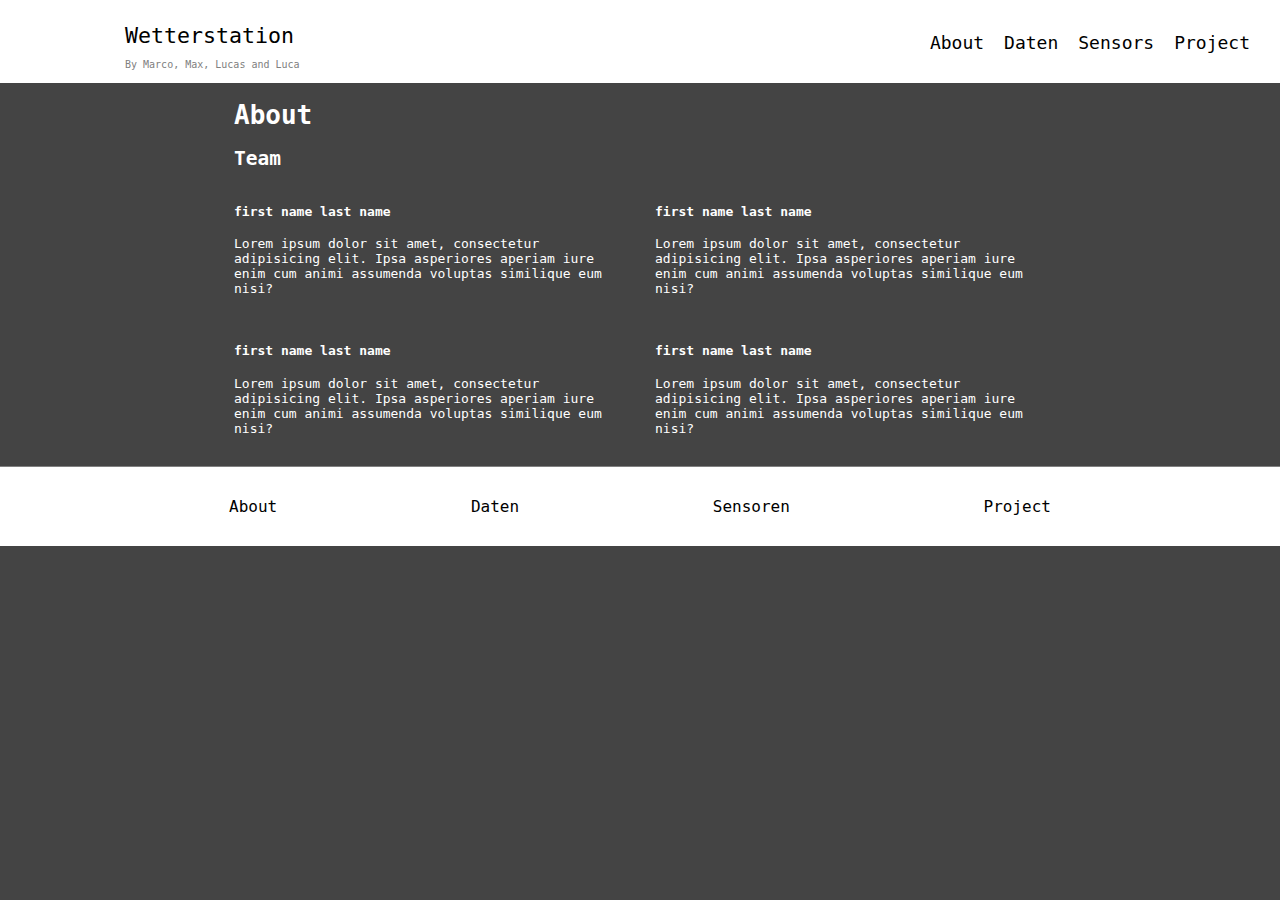
==== Webseite/about.html @ 8bfb03e9 "website layout done" ====
<!DOCTYPE html>
<html lang="en">
  <head>
    <meta charset="UTF-8" />
    <meta name="viewport" content="width=device-width, initial-scale=1.0" />
    <title>Wetterstation Daten</title>
    <link rel="stylesheet" href="style.css" />
    <link rel="stylesheet" href="path/to/font-awesome/css/font-awesome.min.css">
  </head>
  <body>
    <div class="mainContentWrapper">
      <div class="header">
        <div class="navBarWrapper">
          <div class="nameWrapper">
            <div class="logo"></div>
            <div class="name">
              Wetterstation<br><span style="font-size: 10px; color: grey;">By Marco, Max, Lucas and Luca</span>
            </div>
          </div>
          <div class="navBarItems">
            <div class="navBarItem-1">
              <a href="about.html">About </a>
            </div>
            <div class="navBarItem-2">
              <a href="daten.html">Daten </a>
            </div>
            <div class="navBarItem-3">
              <a href="sensors.html">Sensors </a>
            </div>
            <div class="navBarItem-4">
              <a href="project.html">Project </a>
            </div>
          </div>
        </div>
      </div>

      <div class="content">
        <div class="main">
          <div class="mainContent">
            <h1>About</h1>
            <h2>Team</h2>
            <div class="panelWrapper">
              <div class="panelItems">
                <div class="panelItem">
                  <div class="itemImage"></div>
                  <h4>first name last name</h4>
                  <div class="descriptionText">
                    Lorem ipsum dolor sit amet, consectetur adipisicing elit.
                    Ipsa asperiores aperiam iure enim cum animi assumenda
                    voluptas similique eum nisi?
                  </div>
                </div>
                <div class="panelItem">
                  <div class="itemImage"></div>
                  <h4>first name last name</h4>
                  <div class="descriptionText">
                    Lorem ipsum dolor sit amet, consectetur adipisicing elit.
                    Ipsa asperiores aperiam iure enim cum animi assumenda
                    voluptas similique eum nisi?
                  </div>
                </div>
                <div class="panelItem">
                  <div class="itemImage"></div>
                  <h4>first name last name</h4>
                  <div class="descriptionText">
                    Lorem ipsum dolor sit amet, consectetur adipisicing elit.
                    Ipsa asperiores aperiam iure enim cum animi assumenda
                    voluptas similique eum nisi?
                  </div>
                </div>
                <div class="panelItem">
                  <div class="itemImage"></div>
                  <h4>first name last name</h4>
                  <div class="descriptionText">
                    Lorem ipsum dolor sit amet, consectetur adipisicing elit.
                    Ipsa asperiores aperiam iure enim cum animi assumenda
                    voluptas similique eum nisi?
                  </div>
                </div>
              </div>
            </div>
          </div>
        </div>
      </div>

      <div class="footer">
        <div class="bottomFooter">
          <div class="content">
            <div class="bottomFooterWrapper">
              <div class="bottomFooterItems">
                <div class="bottomFooterItem">
                  <a href="about.html">About </a>
                </div>
                <div class="bottomFooterItem">
                  <a href="daten.html">Daten </a>
                </div>
                <div class="bottomFooterItem">
                  <a href="sensoren.html">Sensoren </a>
                </div>
                <div class="bottomFooterItem">
                  <a href="project.html">Project </a>
                </div>
              </div>
            </div>
          </div>
        </div>
      </div>
      <div class="lowerSpaceholder"></div>
    </div>
  </body>
</html>
---- Webseite/style.css ----
body {
    margin: 0px;
    font-family: "Source Code Pro", monospace;
    /* font-family: Arial, Helvetica, sans-serif; */
    /* background: #141e30; */
    /* fallback for old browsers */
    /* background: -webkit-linear-gradient( to bottom, #243b55, #141e30); */
    /* Chrome 10-25, Safari 5.1-6 */
    /* background: linear-gradient( to right, #2b4563, #3576f0); */
    /* W3C, IE 10+/ Edge, Firefox 16+, Chrome 26+, Opera 12+, Safari 7+ */
    background-color: #444;
    color: white;
}

.header {
    position: fixed;
    top: 0;
    width: 100%;
    padding-top: 15px;
    font-size: large;
    color: black;
    background-color: white;
}

.navBarWrapper {
    background-color: transparent;
    display: flex;
    justify-content: space-between;
    align-items: center;
    padding-bottom: 10px;
}

.nameWrapper {
    padding: 8px 0px 0px 100px;
    font-size: larger;
    display: flex;
    align-items: center;
}

.logo {
    margin: 10px 20px 0px 5px;
}

.navBarItems {
    padding-left: 20px;
    padding-right: 20px;
    display: flex;
    justify-content: center;
    height: 45px;
}

.navBarItems>div {
    margin: 10px;
    padding-bottom: 3px;
    border-bottom: 2px solid transparent;
    transition: 0.3s;
}

.navBarItems>div:hover {
    border-bottom-color: black;
}

.navBarItems>div>a {
    text-decoration: none;
    color: black;
}


/* this is the Main section */

.main {
    margin-top: 100px;
    font-size: small;
    background-color: transparent;
    color: white;
}

.mainContent {
    margin: 10px;
}

.timeLineWrapper {
    min-width: 200px;
    padding: 5px;
    padding-right: 15px;
    margin: 10px;
    flex: 2;
    position: relative;
    z-index: -1;
}

.timelineHeader {
    font-size: large;
    padding: 5px;
}

.leftTopCorner {
    border-width: 5px 0px 0px 5px;
    border-color: white;
    border-style: solid;
    position: absolute;
    top: -20px;
    left: -20px;
    height: 50px;
    width: 50px
}

.rightBottomCorner {
    transform-origin: bottom right;
    border-width: 0px 5px 5px 0px;
    border-color: white;
    border-style: solid;
    position: absolute;
    top: 29%;
    left: 84%;
    height: 50px;
    width: 50px
}

.timeLineWrapper>ul {
    margin: 0px;
    padding-left: 20px;
}

.centerContent {
    padding: 10px;
    /* border: 1px solid grey; */
    margin: 10px;
    flex: 5;
}


/* this is where the footer begins */

.footer {
    margin: auto;
    margin-top: 30px;
    border-top: 1px solid grey;
}

.linksWrapper>ul {
    list-style: none;
    margin: 0px;
    padding: 0px 5px 0px 5px;
    list-style: none;
}

.linksWrapper>ul>li>a {
    text-decoration: none;
    color: white;
}

.logoItems {
    display: grid;
    grid-template-columns: 50px 50px;
    grid-template-rows: 50px 50px;
}

.logoItem {
    /* background-color: black; */
    padding: 3px;
}

.content {
    margin: auto;
    width: 65%;
}

.bottomFooter{
    background-color: white;
    color: black
}
.bottomFooterItems {
    padding: 30px 5px 30px 5px;
    display: flex;
    justify-content: space-between;
}
.bottomFooterItem>a{
    text-decoration: none;
    color: black;
    transition: 0.1s;
}

.bottomFooterItem>a:hover{
    color: #888;
}

.lowerSpaceholder {
    height: 30px;
}


/* about.html */

.panelItems {
    display: grid;
    grid-template-columns: 1fr 1fr;
    grid-template-rows: 1fr 1fr;
    row-gap: 30px;
    column-gap: 30px;
}

.panelItem{
    text-align: left;   
}

/* daten.html */

.dataSettingsTop{
    display: flex;
    font-size: medium;
    padding: 7px;
    border-bottom: 1px grey solid;
    align-items: center;
    position: relative;
}
.fa-cog {
    color: white;
  }

.datePeriod{
    padding-right: 30px;
}
/* changeDate */
.changeDateWrapper{
    display: flex;
    border-radius: 2px;
    background-color: white;
    color: black;
}    
.changeDateWrapper>div{
    padding: 5px 0px 5px 0px;
}
.changeDateLeft{
    border-right: 1px grey solid;
    padding: 0px 7px 0px 5px;
}
.changeDateLeftWrapper:hover{
    background-color: grey;
    color: white;
    border-radius: 2px 0px 0px 2px;
}
.changeDateRight{
    padding: 0px 5px 0px 7px;
}
.changeDateRightWrapper:hover{
    background-color: grey;
    color: white;
    border-radius: 0px 2px 2px 0px;
}
/* changeTimeFrame */
.timeFrameSwitch{
    display: flex;
    border-radius: 2px;
    background-color: white;
    color: black;
    margin: 0px 30px 0px 40px;
}
.timeFrameSwitch>div{
    padding: 5px 0px 5px 0px;
}
.daySwitchWrapper:hover{
    background-color: grey;
    border-radius: 2px 0px 0px 2px;
    color: white;
}
.daySwitch{
    border-right: 1px grey solid;
    padding: 0px 7px 0px 5px;
}
.weekSwitchWrapper:hover{
    background-color: grey;
    border-radius: 0px;
    color: white;
}
.weekSwitch{
    border-right: 1px grey solid;
    padding: 0px 7px 0px 7px;
}
.monthSwitchWrapper:hover{
    background-color: grey;
    border-radius: 0px 2px 2px 0px;
    color: white;
}
.monthSwitch{
    padding: 0px 5px 0px 7px;
}
/* refreshButton */
.refreshButton{
    position: absolute;
    right: 0px;
    right: 20;
    background-color: white;
    color: black;
    padding: 5px 7px 5px 7px;
    border-radius: 2px;
}
.refreshButton:hover{
    background-color: grey;
    color: white;
}
/* snapshot */
.snapShotWrapper{
    padding-top: 15px;
}
.snapShotItems{
    display: flex;
    justify-content: space-between;
    padding: 10px;
}
.snapShotItem{
    text-align: center;
}
.avgData{
    font-size: large;
}
.dataType{
    font-size: small;
    color: grey;
}
.borderPlaceholder{
    border-right: 1px grey solid;
}
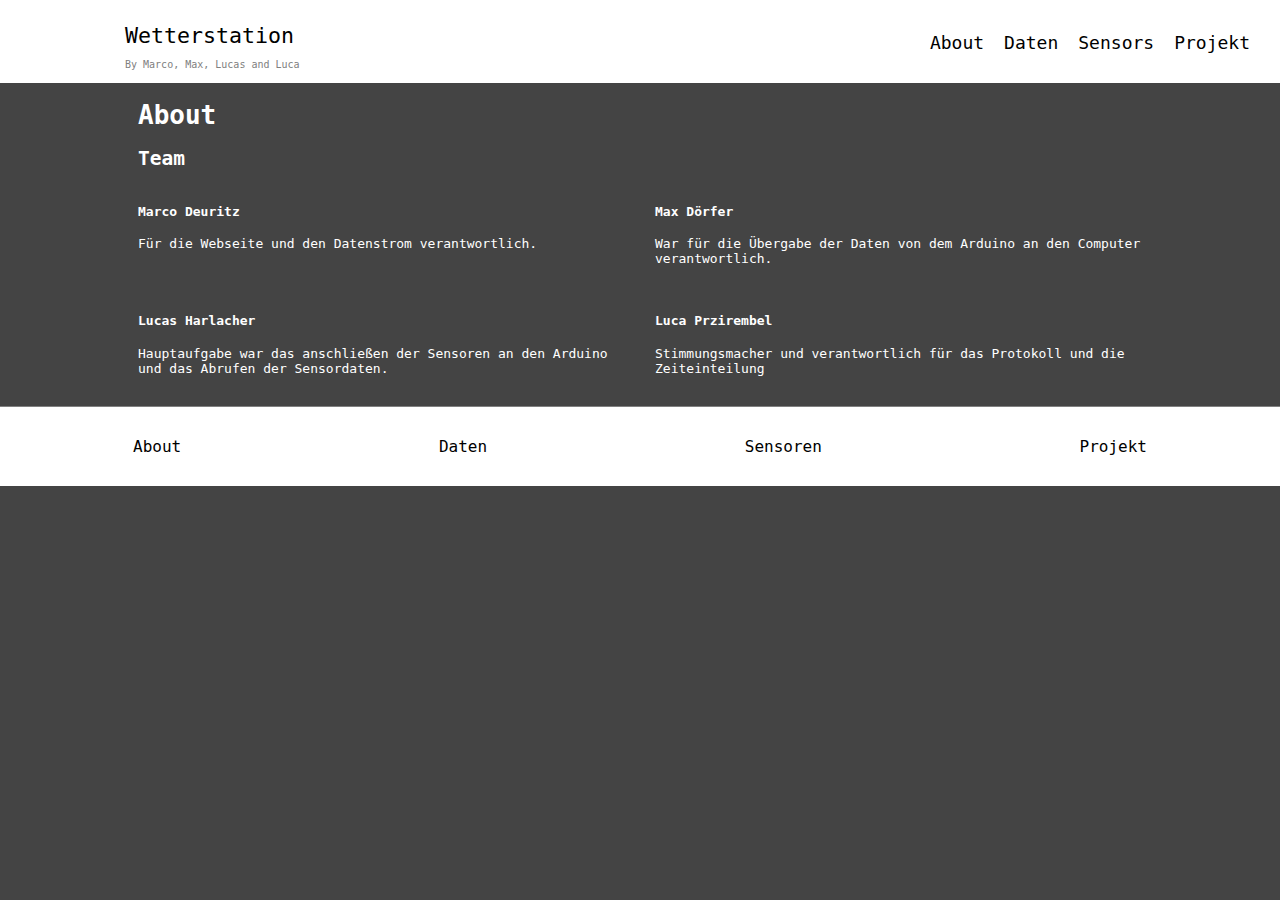
==== commit 4f4d4c6a: "colors added" ====
--- a/Webseite/about.html
+++ b/Webseite/about.html
@@ -1,111 +1,106 @@
 <!DOCTYPE html>
 <html lang="en">
-  <head>
+
+<head>
     <meta charset="UTF-8" />
     <meta name="viewport" content="width=device-width, initial-scale=1.0" />
     <title>Wetterstation Daten</title>
     <link rel="stylesheet" href="style.css" />
     <link rel="stylesheet" href="path/to/font-awesome/css/font-awesome.min.css">
-  </head>
-  <body>
+</head>
+
+<body>
     <div class="mainContentWrapper">
-      <div class="header">
-        <div class="navBarWrapper">
-          <div class="nameWrapper">
-            <div class="logo"></div>
-            <div class="name">
-              Wetterstation<br><span style="font-size: 10px; color: grey;">By Marco, Max, Lucas and Luca</span>
+        <div class="header">
+            <div class="navBarWrapper">
+                <div class="nameWrapper">
+                    <div class="logo"></div>
+                    <div class="name">
+                        Wetterstation<br><span style="font-size: 10px; color: grey;">By Marco, Max, Lucas and Luca</span>
+                    </div>
+                </div>
+                <div class="navBarItems">
+                    <div class="navBarItem-1">
+                        <a href="about.html">About </a>
+                    </div>
+                    <div class="navBarItem-2">
+                        <a href="daten.html">Daten </a>
+                    </div>
+                    <div class="navBarItem-3">
+                        <a href="sensoren.html">Sensors </a>
+                    </div>
+                    <div class="navBarItem-4">
+                        <a href="projekt.html">Projekt </a>
+                    </div>
+                </div>
             </div>
-          </div>
-          <div class="navBarItems">
-            <div class="navBarItem-1">
-              <a href="about.html">About </a>
+        </div>
+
+        <div class="content">
+            <div class="main">
+                <div class="mainContent">
+                    <h1>About</h1>
+                    <h2>Team</h2>
+                    <div class="panelWrapper">
+                        <div class="panelItems">
+                            <div class="panelItem">
+                                <div class="itemImage"></div>
+                                <h4>Marco Deuritz</h4>
+                                <div class="descriptionText">
+                                    Für die Webseite und den Datenstrom verantwortlich.
+                                </div>
+                            </div>
+                            <div class="panelItem">
+                                <div class="itemImage"></div>
+                                <h4>Max Dörfer</h4>
+                                <div class="descriptionText">
+                                    War für die Übergabe der Daten von dem Arduino an den Computer verantwortlich.
+                                </div>
+                            </div>
+                            <div class="panelItem">
+                                <div class="itemImage"></div>
+                                <h4>Lucas Harlacher</h4>
+                                <div class="descriptionText">
+                                    Hauptaufgabe war das anschließen der Sensoren an den Arduino und das Abrufen der Sensordaten.
+                                </div>
+                            </div>
+                            <div class="panelItem">
+                                <div class="itemImage"></div>
+                                <h4>Luca Przirembel</h4>
+                                <div class="descriptionText">
+                                    Stimmungsmacher und verantwortlich für das Protokoll und die Zeiteinteilung
+                                </div>
+                            </div>
+                        </div>
+                    </div>
+                </div>
             </div>
-            <div class="navBarItem-2">
-              <a href="daten.html">Daten </a>
+        </div>
+
+        <div class="footer">
+            <div class="bottomFooter">
+                <div class="content">
+                    <div class="bottomFooterWrapper">
+                        <div class="bottomFooterItems">
+                            <div class="bottomFooterItem">
+                                <a href="about.html">About </a>
+                            </div>
+                            <div class="bottomFooterItem">
+                                <a href="daten.html">Daten </a>
+                            </div>
+                            <div class="bottomFooterItem">
+                                <a href="sensoren.html">Sensoren </a>
+                            </div>
+                            <div class="bottomFooterItem">
+                                <a href="projekt.html">Projekt </a>
+                            </div>
+                        </div>
+                    </div>
+                </div>
             </div>
-            <div class="navBarItem-3">
-              <a href="sensors.html">Sensors </a>
-            </div>
-            <div class="navBarItem-4">
-              <a href="project.html">Project </a>
-            </div>
-          </div>
         </div>
-      </div>
+        <div class="lowerSpaceholder"></div>
+    </div>
+</body>
 
-      <div class="content">
-        <div class="main">
-          <div class="mainContent">
-            <h1>About</h1>
-            <h2>Team</h2>
-            <div class="panelWrapper">
-              <div class="panelItems">
-                <div class="panelItem">
-                  <div class="itemImage"></div>
-                  <h4>first name last name</h4>
-                  <div class="descriptionText">
-                    Lorem ipsum dolor sit amet, consectetur adipisicing elit.
-                    Ipsa asperiores aperiam iure enim cum animi assumenda
-                    voluptas similique eum nisi?
-                  </div>
-                </div>
-                <div class="panelItem">
-                  <div class="itemImage"></div>
-                  <h4>first name last name</h4>
-                  <div class="descriptionText">
-                    Lorem ipsum dolor sit amet, consectetur adipisicing elit.
-                    Ipsa asperiores aperiam iure enim cum animi assumenda
-                    voluptas similique eum nisi?
-                  </div>
-                </div>
-                <div class="panelItem">
-                  <div class="itemImage"></div>
-                  <h4>first name last name</h4>
-                  <div class="descriptionText">
-                    Lorem ipsum dolor sit amet, consectetur adipisicing elit.
-                    Ipsa asperiores aperiam iure enim cum animi assumenda
-                    voluptas similique eum nisi?
-                  </div>
-                </div>
-                <div class="panelItem">
-                  <div class="itemImage"></div>
-                  <h4>first name last name</h4>
-                  <div class="descriptionText">
-                    Lorem ipsum dolor sit amet, consectetur adipisicing elit.
-                    Ipsa asperiores aperiam iure enim cum animi assumenda
-                    voluptas similique eum nisi?
-                  </div>
-                </div>
-              </div>
-            </div>
-          </div>
-        </div>
-      </div>
-
-      <div class="footer">
-        <div class="bottomFooter">
-          <div class="content">
-            <div class="bottomFooterWrapper">
-              <div class="bottomFooterItems">
-                <div class="bottomFooterItem">
-                  <a href="about.html">About </a>
-                </div>
-                <div class="bottomFooterItem">
-                  <a href="daten.html">Daten </a>
-                </div>
-                <div class="bottomFooterItem">
-                  <a href="sensoren.html">Sensoren </a>
-                </div>
-                <div class="bottomFooterItem">
-                  <a href="project.html">Project </a>
-                </div>
-              </div>
-            </div>
-          </div>
-        </div>
-      </div>
-      <div class="lowerSpaceholder"></div>
-    </div>
-  </body>
-</html>
+</html>--- a/Webseite/style.css
+++ b/Webseite/style.css
@@ -20,6 +20,7 @@
     font-size: large;
     color: black;
     background-color: white;
+    z-index: 1;
 }
 
 .navBarWrapper {
@@ -163,25 +164,27 @@
 
 .content {
     margin: auto;
-    width: 65%;
-}
-
-.bottomFooter{
+    width: 80%;
+}
+
+.bottomFooter {
     background-color: white;
     color: black
 }
+
 .bottomFooterItems {
     padding: 30px 5px 30px 5px;
     display: flex;
     justify-content: space-between;
 }
-.bottomFooterItem>a{
+
+.bottomFooterItem>a {
     text-decoration: none;
     color: black;
     transition: 0.1s;
 }
 
-.bottomFooterItem>a:hover{
+.bottomFooterItem>a:hover {
     color: #888;
 }
 
@@ -200,93 +203,121 @@
     column-gap: 30px;
 }
 
-.panelItem{
-    text-align: left;   
-}
+.panelItem {
+    text-align: left;
+}
+
 
 /* daten.html */
 
-.dataSettingsTop{
+.dataSettingsTop {
     display: flex;
     font-size: medium;
     padding: 7px;
     border-bottom: 1px grey solid;
     align-items: center;
     position: relative;
-}
+    height: 37px;
+    /* flex-wrap: wrap;  needs some fixing*/
+}
+
 .fa-cog {
     color: white;
-  }
-
-.datePeriod{
+}
+
+.datePeriod {
     padding-right: 30px;
-}
+    width: 270px
+}
+
+
 /* changeDate */
-.changeDateWrapper{
+
+.changeDateWrapper {
     display: flex;
     border-radius: 2px;
     background-color: white;
     color: black;
-}    
-.changeDateWrapper>div{
+    user-select: none;
+}
+
+.changeDateWrapper>div {
     padding: 5px 0px 5px 0px;
 }
-.changeDateLeft{
+
+.changeDateLeft {
     border-right: 1px grey solid;
     padding: 0px 7px 0px 5px;
 }
-.changeDateLeftWrapper:hover{
+
+.changeDateLeftWrapper:hover {
     background-color: grey;
     color: white;
     border-radius: 2px 0px 0px 2px;
 }
-.changeDateRight{
+
+.changeDateRight {
     padding: 0px 5px 0px 7px;
 }
-.changeDateRightWrapper:hover{
+
+.changeDateRightWrapper:hover {
     background-color: grey;
     color: white;
     border-radius: 0px 2px 2px 0px;
 }
+
+
 /* changeTimeFrame */
-.timeFrameSwitch{
+
+.timeFrameSwitch {
     display: flex;
     border-radius: 2px;
     background-color: white;
     color: black;
     margin: 0px 30px 0px 40px;
-}
-.timeFrameSwitch>div{
+    user-select: none;
+}
+
+.timeFrameSwitch>div {
     padding: 5px 0px 5px 0px;
 }
-.daySwitchWrapper:hover{
+
+.daySwitchWrapper:hover {
     background-color: grey;
     border-radius: 2px 0px 0px 2px;
     color: white;
 }
-.daySwitch{
+
+.daySwitch {
     border-right: 1px grey solid;
     padding: 0px 7px 0px 5px;
 }
-.weekSwitchWrapper:hover{
+
+.weekSwitchWrapper:hover {
     background-color: grey;
     border-radius: 0px;
     color: white;
 }
-.weekSwitch{
+
+.weekSwitch {
     border-right: 1px grey solid;
     padding: 0px 7px 0px 7px;
 }
-.monthSwitchWrapper:hover{
+
+.monthSwitchWrapper:hover {
     background-color: grey;
     border-radius: 0px 2px 2px 0px;
     color: white;
 }
-.monthSwitch{
+
+.monthSwitch {
     padding: 0px 5px 0px 7px;
 }
+
+
 /* refreshButton */
-.refreshButton{
+
+.refreshButton {
     position: absolute;
     right: 0px;
     right: 20;
@@ -295,29 +326,52 @@
     padding: 5px 7px 5px 7px;
     border-radius: 2px;
 }
-.refreshButton:hover{
-    background-color: grey;
-    color: white;
-}
+
+.refreshButton:hover {
+    background-color: grey;
+    color: white;
+}
+
+
 /* snapshot */
-.snapShotWrapper{
+
+.snapShotWrapper {
     padding-top: 15px;
 }
-.snapShotItems{
+
+.snapShotItems {
     display: flex;
     justify-content: space-between;
     padding: 10px;
 }
-.snapShotItem{
+
+.snapShotItem {
     text-align: center;
 }
-.avgData{
+
+.avgData {
     font-size: large;
 }
-.dataType{
+
+.dataType {
     font-size: small;
     color: grey;
 }
-.borderPlaceholder{
+
+.borderPlaceholder {
     border-right: 1px grey solid;
+}
+
+
+/* checkBoxes */
+
+.checkBoxWrapper {
+    display: flex;
+    justify-content: space-between;
+    padding: 15px;
+    margin-bottom: 20px;
+}
+
+.disclaimer {
+    text-align: center;
 }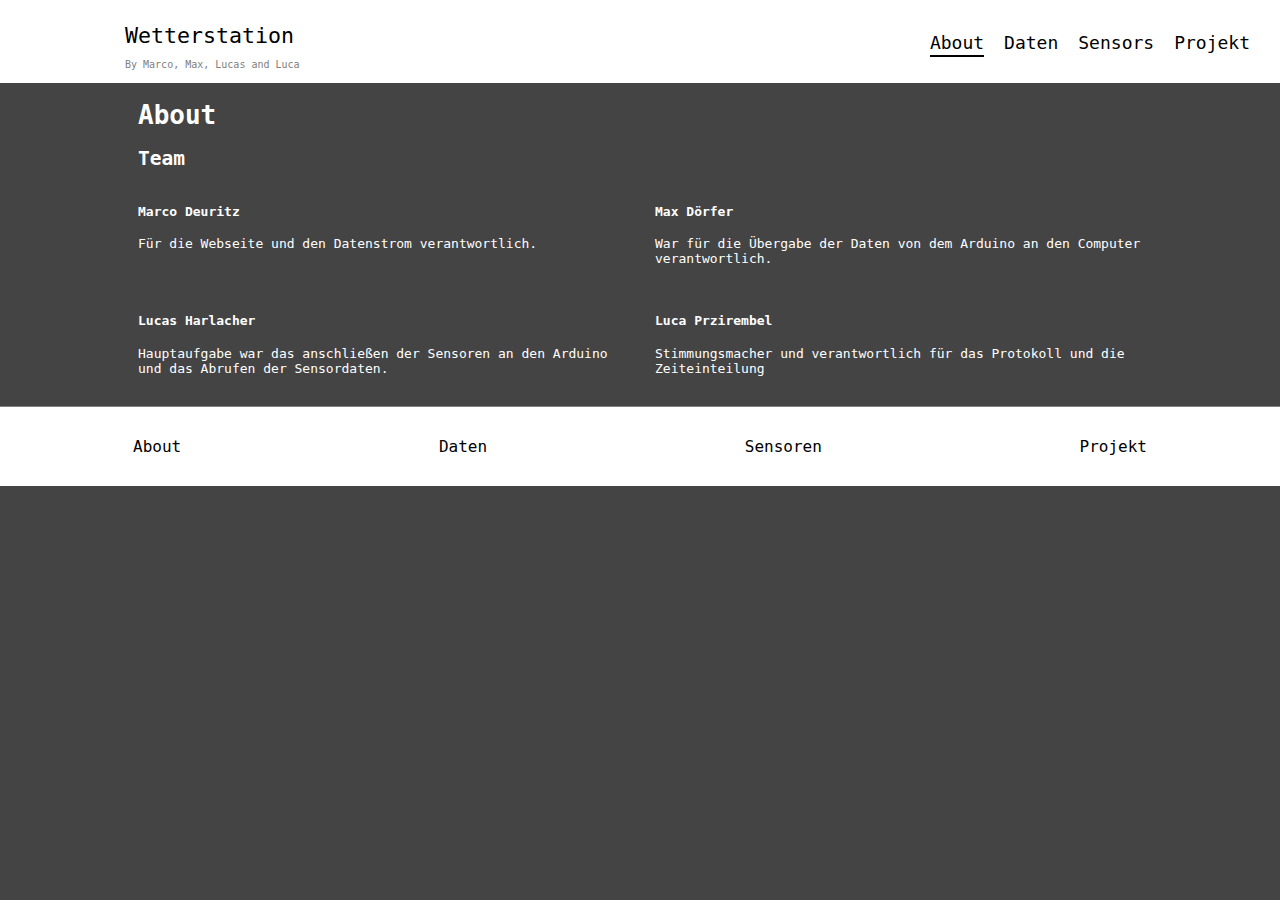
==== commit 321549ae: "added snapshots and smoothness" ====
--- a/Webseite/about.html
+++ b/Webseite/about.html
@@ -20,7 +20,7 @@
                     </div>
                 </div>
                 <div class="navBarItems">
-                    <div class="navBarItem-1">
+                    <div class="navBarItem-1" style="border-bottom-color: black;">
                         <a href="about.html">About </a>
                     </div>
                     <div class="navBarItem-2">
--- a/Webseite/style.css
+++ b/Webseite/style.css
@@ -212,12 +212,12 @@
 
 .dataSettingsTop {
     display: flex;
-    font-size: medium;
+    font-size: 14px;
     padding: 7px;
     border-bottom: 1px grey solid;
     align-items: center;
-    position: relative;
     height: 37px;
+    justify-content: space-between;
     /* flex-wrap: wrap;  needs some fixing*/
 }
 
@@ -226,8 +226,8 @@
 }
 
 .datePeriod {
-    padding-right: 30px;
-    width: 270px
+    padding-right: 20px;
+    width: 190px
 }
 
 
@@ -274,7 +274,6 @@
     border-radius: 2px;
     background-color: white;
     color: black;
-    margin: 0px 30px 0px 40px;
     user-select: none;
 }
 
@@ -315,16 +314,55 @@
 }
 
 
+/* slider */
+
+.sliderHeaderWrapper {
+    display: flex;
+}
+
+.slider {
+    -webkit-appearance: none;
+    width: 115px;
+    height: 10px;
+    background: white;
+    outline: none;
+    border-radius: 5px;
+    opacity: 1;
+    -webkit-transition: .2s;
+    transition: opacity .2s;
+}
+
+.slider:hover {
+    opacity: 0.7;
+}
+
+.slider::-webkit-slider-thumb {
+    -webkit-appearance: none;
+    appearance: none;
+    width: 16px;
+    height: 16px;
+    background: grey;
+    border-radius: 8px;
+    cursor: pointer;
+}
+
+.sliderHeader {
+    margin-left: 4px;
+}
+
+.sliderValue {
+    padding-left: 13px;
+}
+
+
 /* refreshButton */
 
 .refreshButton {
-    position: absolute;
-    right: 0px;
-    right: 20;
     background-color: white;
     color: black;
     padding: 5px 7px 5px 7px;
     border-radius: 2px;
+    margin-left: 15px;
 }
 
 .refreshButton:hover {
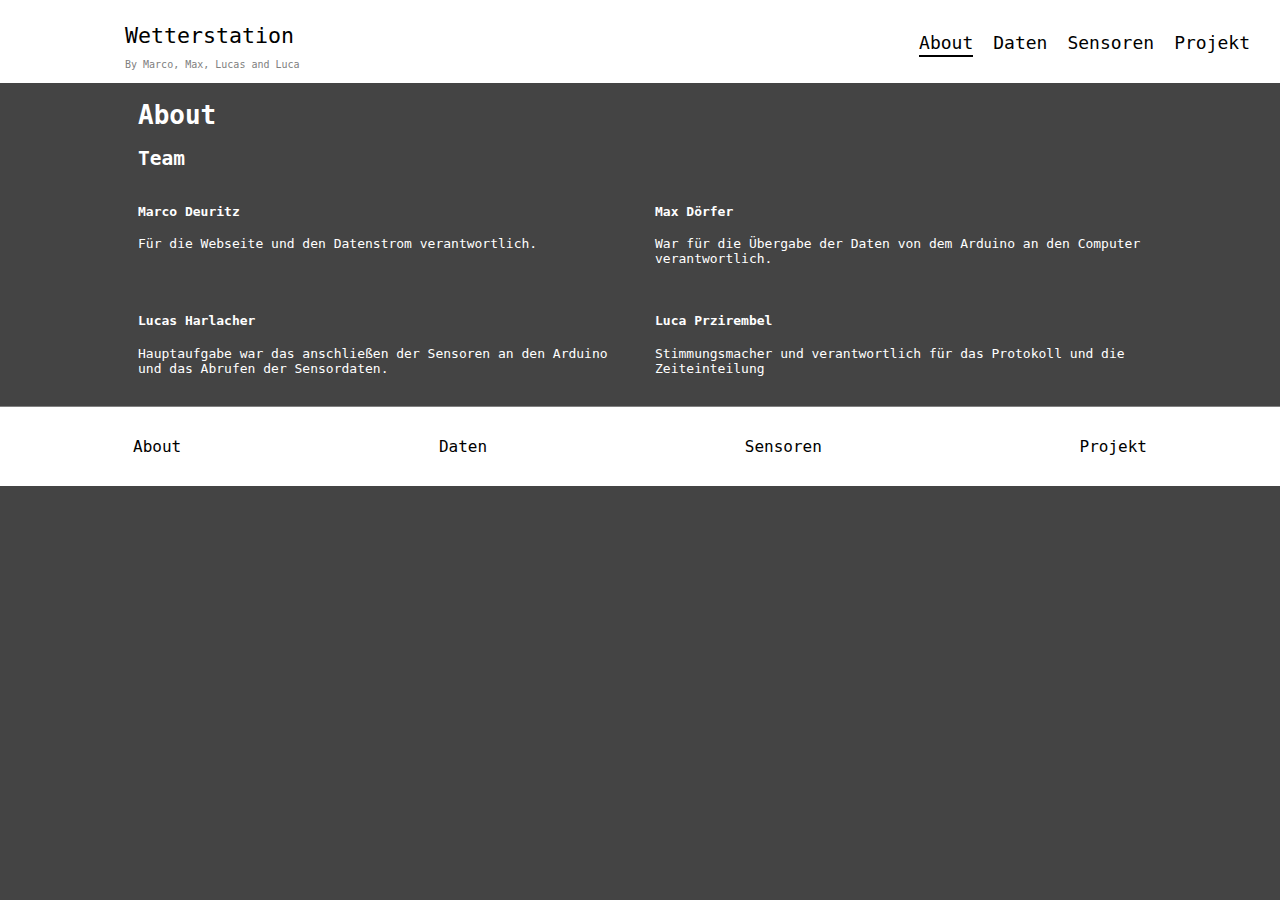
==== commit 50974cd8: "did some work on finishing text.txt tasks" ====
--- a/Webseite/about.html
+++ b/Webseite/about.html
@@ -27,7 +27,7 @@
                         <a href="daten.html">Daten </a>
                     </div>
                     <div class="navBarItem-3">
-                        <a href="sensoren.html">Sensors </a>
+                        <a href="sensoren.html">Sensoren </a>
                     </div>
                     <div class="navBarItem-4">
                         <a href="projekt.html">Projekt </a>
--- a/Webseite/style.css
+++ b/Webseite/style.css
@@ -216,9 +216,9 @@
     padding: 7px;
     border-bottom: 1px grey solid;
     align-items: center;
-    height: 37px;
+    /* height: 37px; */
     justify-content: space-between;
-    /* flex-wrap: wrap;  needs some fixing*/
+    flex-wrap: wrap;
 }
 
 .fa-cog {
@@ -372,7 +372,11 @@
 
 
 /* snapshot */
-
+.snapShotTitle{
+    font-size: large;
+    margin-bottom: 20px;
+    text-align: center;
+}
 .snapShotWrapper {
     padding-top: 15px;
 }
@@ -411,5 +415,6 @@
 }
 
 .disclaimer {
+    margin-top: 30px;
     text-align: center;
 }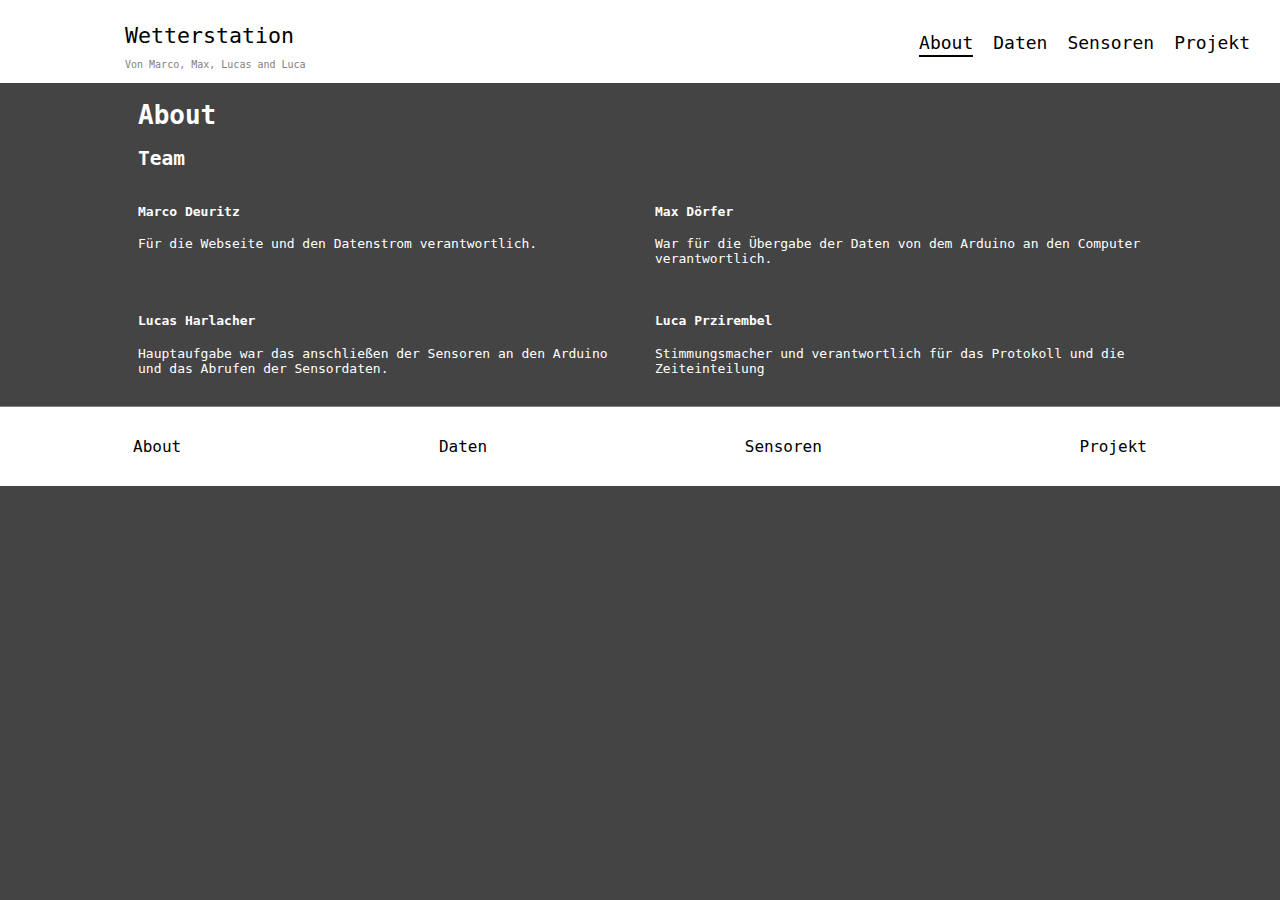
==== commit 33df8acf: "Added Projekt.html" ====
--- a/Webseite/about.html
+++ b/Webseite/about.html
@@ -16,7 +16,7 @@
                 <div class="nameWrapper">
                     <div class="logo"></div>
                     <div class="name">
-                        Wetterstation<br><span style="font-size: 10px; color: grey;">By Marco, Max, Lucas and Luca</span>
+                        Wetterstation<br><span style="font-size: 10px; color: grey;">Von Marco, Max, Lucas and Luca</span>
                     </div>
                 </div>
                 <div class="navBarItems">
--- a/Webseite/style.css
+++ b/Webseite/style.css
@@ -372,11 +372,13 @@
 
 
 /* snapshot */
-.snapShotTitle{
+
+.snapShotTitle {
     font-size: large;
     margin-bottom: 20px;
     text-align: center;
 }
+
 .snapShotWrapper {
     padding-top: 15px;
 }
@@ -417,4 +419,38 @@
 .disclaimer {
     margin-top: 30px;
     text-align: center;
+}
+
+
+/* projekt */
+
+.maxContentWrapper {
+    width: 70%;
+}
+
+.projektChooser {
+    z-index: 1;
+    /* position: fixed; */
+    background-color: #444;
+    display: flex;
+    width: 70%;
+    justify-content: space-between;
+    font-size: medium;
+    padding: 0px 0px 20px 0px;
+    border-bottom: solid grey 1px;
+    margin-bottom: 30px;
+}
+
+.projektChooser>div {
+    border-bottom: 2px solid;
+    border-color: transparent;
+    transition: 0.3s;
+}
+
+.projektChooser>div:hover {
+    border-bottom-color: white;
+}
+
+.projektContent {
+    margin-top: 50px;
 }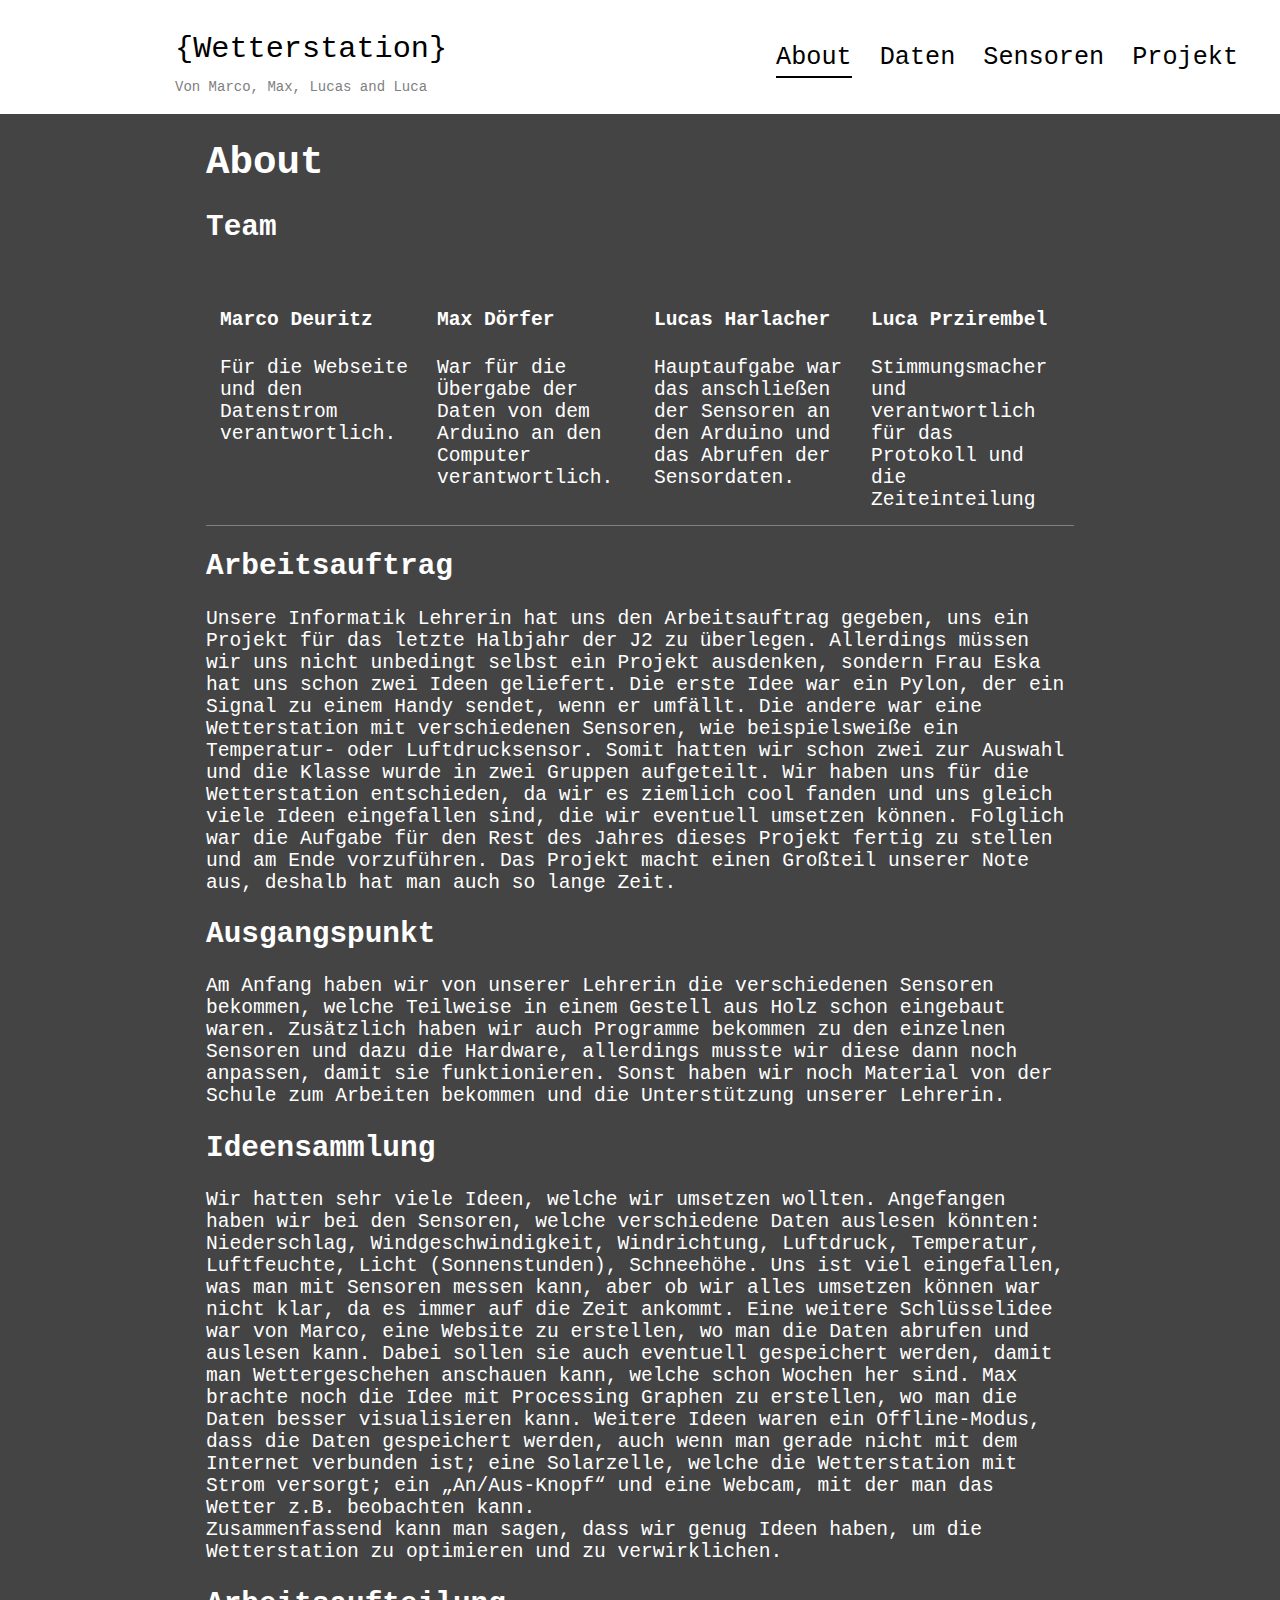
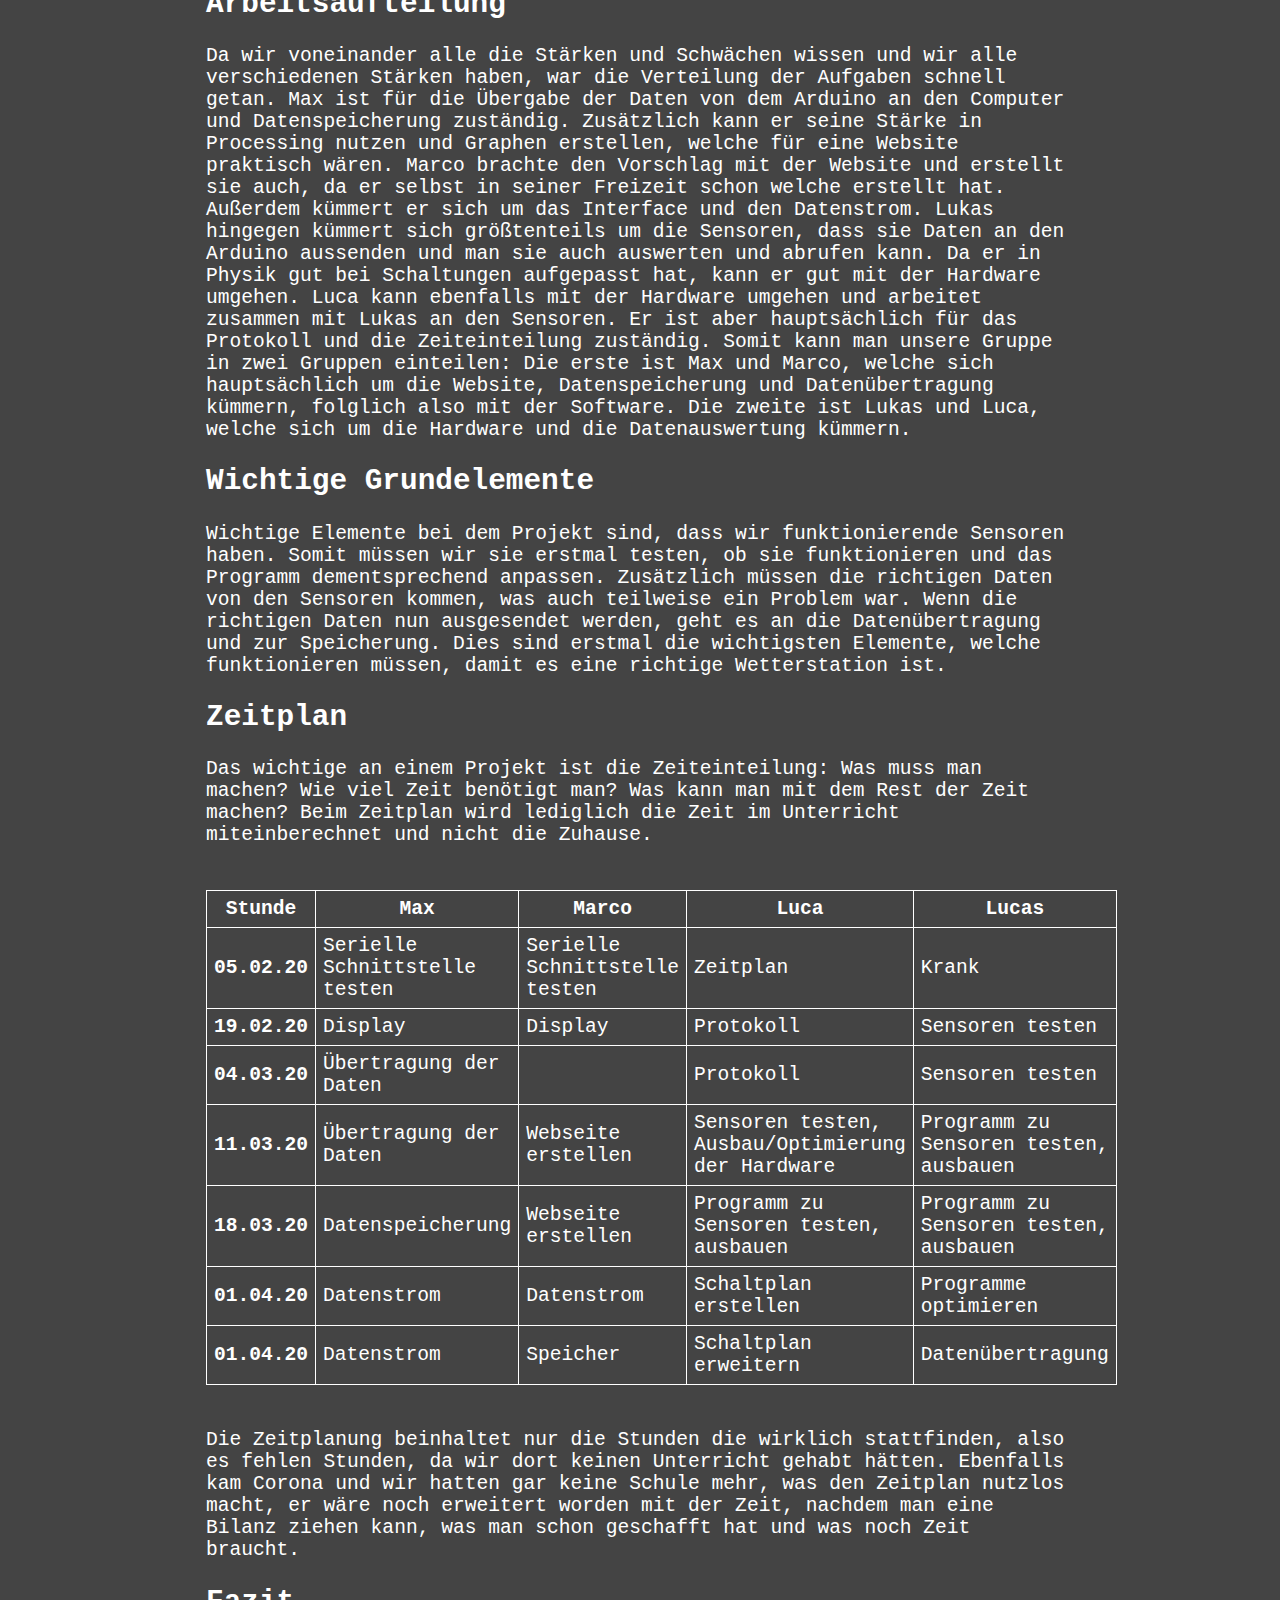
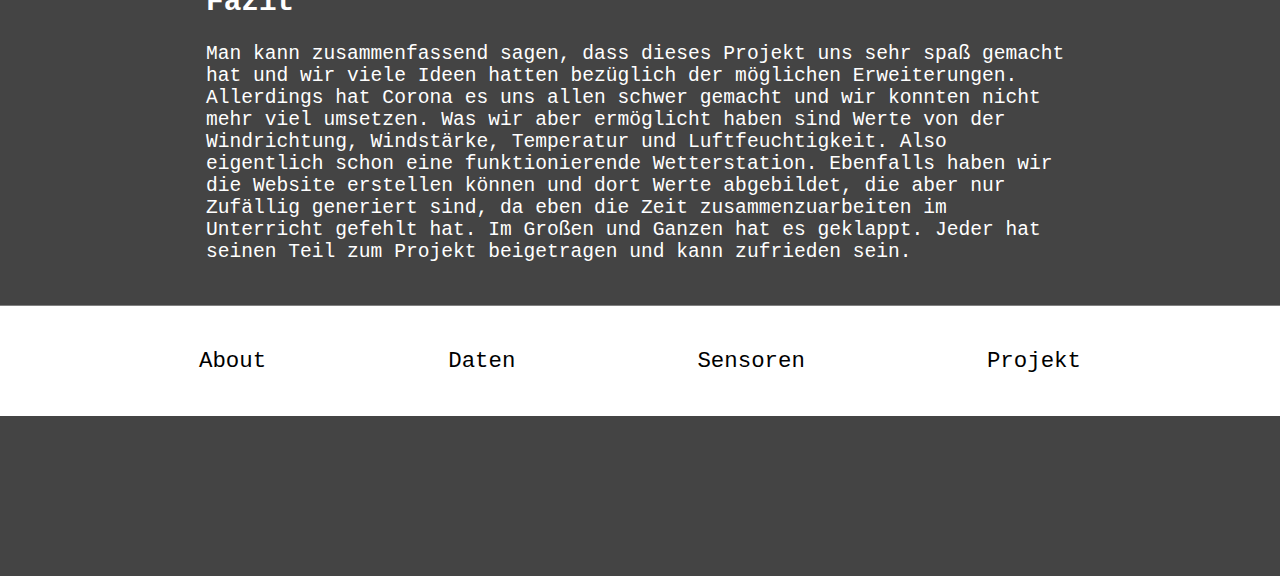
==== commit 48647d65: "added sensoren and about tab text" ====
--- a/Webseite/about.html
+++ b/Webseite/about.html
@@ -1,106 +1,289 @@
 <!DOCTYPE html>
 <html lang="en">
-
-<head>
+  <head>
     <meta charset="UTF-8" />
     <meta name="viewport" content="width=device-width, initial-scale=1.0" />
     <title>Wetterstation Daten</title>
     <link rel="stylesheet" href="style.css" />
-    <link rel="stylesheet" href="path/to/font-awesome/css/font-awesome.min.css">
-</head>
+    <link
+      rel="stylesheet"
+      href="path/to/font-awesome/css/font-awesome.min.css"
+    />
+  </head>
 
-<body>
+  <body>
     <div class="mainContentWrapper">
-        <div class="header">
-            <div class="navBarWrapper">
-                <div class="nameWrapper">
-                    <div class="logo"></div>
-                    <div class="name">
-                        Wetterstation<br><span style="font-size: 10px; color: grey;">Von Marco, Max, Lucas and Luca</span>
-                    </div>
-                </div>
-                <div class="navBarItems">
-                    <div class="navBarItem-1" style="border-bottom-color: black;">
-                        <a href="about.html">About </a>
-                    </div>
-                    <div class="navBarItem-2">
-                        <a href="daten.html">Daten </a>
-                    </div>
-                    <div class="navBarItem-3">
-                        <a href="sensoren.html">Sensoren </a>
-                    </div>
-                    <div class="navBarItem-4">
-                        <a href="projekt.html">Projekt </a>
-                    </div>
-                </div>
-            </div>
+      <div class="header">
+        <div class="navBarWrapper">
+          <div class="nameWrapper">
+            <div class="logo"></div>
+            <div class="name">
+              {Wetterstation}<br /><span style="font-size: 10px; color: grey;"
+                >Von Marco, Max, Lucas and Luca</span
+              >
+            </div>
+          </div>
+          <div class="navBarItems">
+            <div class="navBarItem-1" style="border-bottom-color: black;">
+              <a href="about.html">About </a>
+            </div>
+            <div class="navBarItem-2">
+              <a href="daten.html">Daten </a>
+            </div>
+            <div class="navBarItem-3">
+              <a href="sensoren.html">Sensoren </a>
+            </div>
+            <div class="navBarItem-4">
+              <a href="projekt.html">Projekt </a>
+            </div>
+          </div>
         </div>
+      </div>
 
-        <div class="content">
-            <div class="main">
-                <div class="mainContent">
-                    <h1>About</h1>
-                    <h2>Team</h2>
-                    <div class="panelWrapper">
-                        <div class="panelItems">
-                            <div class="panelItem">
-                                <div class="itemImage"></div>
-                                <h4>Marco Deuritz</h4>
-                                <div class="descriptionText">
-                                    Für die Webseite und den Datenstrom verantwortlich.
-                                </div>
-                            </div>
-                            <div class="panelItem">
-                                <div class="itemImage"></div>
-                                <h4>Max Dörfer</h4>
-                                <div class="descriptionText">
-                                    War für die Übergabe der Daten von dem Arduino an den Computer verantwortlich.
-                                </div>
-                            </div>
-                            <div class="panelItem">
-                                <div class="itemImage"></div>
-                                <h4>Lucas Harlacher</h4>
-                                <div class="descriptionText">
-                                    Hauptaufgabe war das anschließen der Sensoren an den Arduino und das Abrufen der Sensordaten.
-                                </div>
-                            </div>
-                            <div class="panelItem">
-                                <div class="itemImage"></div>
-                                <h4>Luca Przirembel</h4>
-                                <div class="descriptionText">
-                                    Stimmungsmacher und verantwortlich für das Protokoll und die Zeiteinteilung
-                                </div>
-                            </div>
-                        </div>
-                    </div>
-                </div>
-            </div>
+      <div class="content">
+        <div class="main">
+          <div class="mainContent">
+            <h1>About</h1>
+            <h2>Team</h2>
+            <div class="panelWrapper">
+              <div class="panelItems">
+                <div class="panelItem">
+                  <div class="itemImage"></div>
+                  <h4>Marco Deuritz</h4>
+                  <div class="descriptionText">
+                    Für die Webseite und den Datenstrom verantwortlich.
+                  </div>
+                </div>
+                <div class="panelItem">
+                  <div class="itemImage"></div>
+                  <h4>Max Dörfer</h4>
+                  <div class="descriptionText">
+                    War für die Übergabe der Daten von dem Arduino an den
+                    Computer verantwortlich.
+                  </div>
+                </div>
+                <div class="panelItem">
+                  <div class="itemImage"></div>
+                  <h4>Lucas Harlacher</h4>
+                  <div class="descriptionText">
+                    Hauptaufgabe war das anschließen der Sensoren an den Arduino
+                    und das Abrufen der Sensordaten.
+                  </div>
+                </div>
+                <div class="panelItem">
+                  <div class="itemImage"></div>
+                  <h4>Luca Przirembel</h4>
+                  <div class="descriptionText">
+                    Stimmungsmacher und verantwortlich für das Protokoll und die
+                    Zeiteinteilung
+                  </div>
+                </div>
+              </div>
+            </div>
+            <h2>Arbeitsauftrag</h2>
+            <div>
+              Unsere Informatik Lehrerin hat uns den Arbeitsauftrag gegeben, uns
+              ein Projekt für das letzte Halbjahr der J2 zu überlegen.
+              Allerdings müssen wir uns nicht unbedingt selbst ein Projekt
+              ausdenken, sondern Frau Eska hat uns schon zwei Ideen geliefert.
+              Die erste Idee war ein Pylon, der ein Signal zu einem Handy
+              sendet, wenn er umfällt. Die andere war eine Wetterstation mit
+              verschiedenen Sensoren, wie beispielsweiße ein Temperatur- oder
+              Luftdrucksensor. Somit hatten wir schon zwei zur Auswahl und die
+              Klasse wurde in zwei Gruppen aufgeteilt. Wir haben uns für die
+              Wetterstation entschieden, da wir es ziemlich cool fanden und uns
+              gleich viele Ideen eingefallen sind, die wir eventuell umsetzen
+              können. Folglich war die Aufgabe für den Rest des Jahres dieses
+              Projekt fertig zu stellen und am Ende vorzuführen. Das Projekt
+              macht einen Großteil unserer Note aus, deshalb hat man auch so
+              lange Zeit.
+            </div>
+            <h2>Ausgangspunkt</h2>
+            <div>
+              Am Anfang haben wir von unserer Lehrerin die verschiedenen
+              Sensoren bekommen, welche Teilweise in einem Gestell aus Holz
+              schon eingebaut waren. Zusätzlich haben wir auch Programme
+              bekommen zu den einzelnen Sensoren und dazu die Hardware,
+              allerdings musste wir diese dann noch anpassen, damit sie
+              funktionieren. Sonst haben wir noch Material von der Schule zum
+              Arbeiten bekommen und die Unterstützung unserer Lehrerin.
+            </div>
+            <h2>Ideensammlung</h2>
+            <div>
+              Wir hatten sehr viele Ideen, welche wir umsetzen wollten.
+              Angefangen haben wir bei den Sensoren, welche verschiedene Daten
+              auslesen könnten: Niederschlag, Windgeschwindigkeit, Windrichtung,
+              Luftdruck, Temperatur, Luftfeuchte, Licht (Sonnenstunden),
+              Schneehöhe. Uns ist viel eingefallen, was man mit Sensoren messen
+              kann, aber ob wir alles umsetzen können war nicht klar, da es
+              immer auf die Zeit ankommt. Eine weitere Schlüsselidee war von
+              Marco, eine Website zu erstellen, wo man die Daten abrufen und
+              auslesen kann. Dabei sollen sie auch eventuell gespeichert werden,
+              damit man Wettergeschehen anschauen kann, welche schon Wochen her
+              sind. Max brachte noch die Idee mit Processing Graphen zu
+              erstellen, wo man die Daten besser visualisieren kann. Weitere
+              Ideen waren ein Offline-Modus, dass die Daten gespeichert werden,
+              auch wenn man gerade nicht mit dem Internet verbunden ist; eine
+              Solarzelle, welche die Wetterstation mit Strom versorgt; ein
+              „An/Aus-Knopf“ und eine Webcam, mit der man das Wetter z.B.
+              beobachten kann. <br />
+              Zusammenfassend kann man sagen, dass wir genug Ideen haben, um die
+              Wetterstation zu optimieren und zu verwirklichen.
+            </div>
+            <h2>Arbeitsaufteilung</h2>
+            <div>
+              Da wir voneinander alle die Stärken und Schwächen wissen und wir
+              alle verschiedenen Stärken haben, war die Verteilung der Aufgaben
+              schnell getan. Max ist für die Übergabe der Daten von dem Arduino
+              an den Computer und Datenspeicherung zuständig. Zusätzlich kann er
+              seine Stärke in Processing nutzen und Graphen erstellen, welche
+              für eine Website praktisch wären. Marco brachte den Vorschlag mit
+              der Website und erstellt sie auch, da er selbst in seiner Freizeit
+              schon welche erstellt hat. Außerdem kümmert er sich um das
+              Interface und den Datenstrom. Lukas hingegen kümmert sich
+              größtenteils um die Sensoren, dass sie Daten an den Arduino
+              aussenden und man sie auch auswerten und abrufen kann. Da er in
+              Physik gut bei Schaltungen aufgepasst hat, kann er gut mit der
+              Hardware umgehen. Luca kann ebenfalls mit der Hardware umgehen und
+              arbeitet zusammen mit Lukas an den Sensoren. Er ist aber
+              hauptsächlich für das Protokoll und die Zeiteinteilung zuständig.
+              Somit kann man unsere Gruppe in zwei Gruppen einteilen: Die erste
+              ist Max und Marco, welche sich hauptsächlich um die Website,
+              Datenspeicherung und Datenübertragung kümmern, folglich also mit
+              der Software. Die zweite ist Lukas und Luca, welche sich um die
+              Hardware und die Datenauswertung kümmern.
+            </div>
+            <h2>Wichtige Grundelemente</h2>
+            <div>
+              Wichtige Elemente bei dem Projekt sind, dass wir funktionierende
+              Sensoren haben. Somit müssen wir sie erstmal testen, ob sie
+              funktionieren und das Programm dementsprechend anpassen.
+              Zusätzlich müssen die richtigen Daten von den Sensoren kommen, was
+              auch teilweise ein Problem war. Wenn die richtigen Daten nun
+              ausgesendet werden, geht es an die Datenübertragung und zur
+              Speicherung. Dies sind erstmal die wichtigsten Elemente, welche
+              funktionieren müssen, damit es eine richtige Wetterstation ist.
+            </div>
+            <h2>Zeitplan</h2>
+            <div>
+              Das wichtige an einem Projekt ist die Zeiteinteilung: Was muss man
+              machen? Wie viel Zeit benötigt man? Was kann man mit dem Rest der
+              Zeit machen? Beim Zeitplan wird lediglich die Zeit im Unterricht
+              miteinberechnet und nicht die Zuhause.
+            </div>
+            <br />
+            <br />
+            <div class="tableWrapper">
+              <table>
+                <tr>
+                  <th>Stunde</th>
+                  <th>Max</th>
+                  <th>Marco</th>
+                  <th>Luca</th>
+                  <th>Lucas</th>
+                </tr>
+                <tr>
+                  <th>05.02.20</th>
+                  <td>Serielle Schnittstelle testen</td>
+                  <td>Serielle Schnittstelle testen</td>
+                  <td>Zeitplan</td>
+                  <td>Krank</td>
+                </tr>
+                <tr>
+                  <th>19.02.20</th>
+                  <td>Display</td>
+                  <td>Display</td>
+                  <td>Protokoll</td>
+                  <td>Sensoren testen</td>
+                </tr>
+                <tr>
+                  <th>04.03.20</th>
+                  <td>Übertragung der Daten</td>
+                  <td></td>
+                  <td>Protokoll</td>
+                  <td>Sensoren testen</td>
+                </tr>
+                <tr>
+                  <th>11.03.20</th>
+                  <td>Übertragung der Daten</td>
+                  <td>Webseite erstellen</td>
+                  <td>Sensoren testen, Ausbau/Optimierung der Hardware</td>
+                  <td>Programm zu Sensoren testen, ausbauen</td>
+                </tr>
+                <tr>
+                  <th>18.03.20</th>
+                  <td>Datenspeicherung</td>
+                  <td>Webseite erstellen</td>
+                  <td>Programm zu Sensoren testen, ausbauen</td>
+                  <td>Programm zu Sensoren testen, ausbauen</td>
+                </tr>
+                <tr>
+                  <th>01.04.20</th>
+                  <td>Datenstrom</td>
+                  <td>Datenstrom</td>
+                  <td>Schaltplan erstellen</td>
+                  <td>Programme optimieren</td>
+                </tr>
+                <tr>
+                  <th>01.04.20</th>
+                  <td>Datenstrom</td>
+                  <td>Speicher</td>
+                  <td>Schaltplan erweitern</td>
+                  <td>Datenübertragung</td>
+                </tr>
+              </table>
+            </div>
+            <br />
+            <br />
+            <div>
+              Die Zeitplanung beinhaltet nur die Stunden die wirklich
+              stattfinden, also es fehlen Stunden, da wir dort keinen Unterricht
+              gehabt hätten. Ebenfalls kam Corona und wir hatten gar keine
+              Schule mehr, was den Zeitplan nutzlos macht, er wäre noch
+              erweitert worden mit der Zeit, nachdem man eine Bilanz ziehen
+              kann, was man schon geschafft hat und was noch Zeit braucht.
+            </div>
+            <h2>Fazit</h2>
+            <div>
+              Man kann zusammenfassend sagen, dass dieses Projekt uns sehr spaß
+              gemacht hat und wir viele Ideen hatten bezüglich der möglichen
+              Erweiterungen. Allerdings hat Corona es uns allen schwer gemacht
+              und wir konnten nicht mehr viel umsetzen. Was wir aber ermöglicht
+              haben sind Werte von der Windrichtung, Windstärke, Temperatur und
+              Luftfeuchtigkeit. Also eigentlich schon eine funktionierende
+              Wetterstation. Ebenfalls haben wir die Website erstellen können
+              und dort Werte abgebildet, die aber nur Zufällig generiert sind,
+              da eben die Zeit zusammenzuarbeiten im Unterricht gefehlt hat. Im
+              Großen und Ganzen hat es geklappt. Jeder hat seinen Teil zum
+              Projekt beigetragen und kann zufrieden sein.
+            </div>
+          </div>
         </div>
+      </div>
 
-        <div class="footer">
-            <div class="bottomFooter">
-                <div class="content">
-                    <div class="bottomFooterWrapper">
-                        <div class="bottomFooterItems">
-                            <div class="bottomFooterItem">
-                                <a href="about.html">About </a>
-                            </div>
-                            <div class="bottomFooterItem">
-                                <a href="daten.html">Daten </a>
-                            </div>
-                            <div class="bottomFooterItem">
-                                <a href="sensoren.html">Sensoren </a>
-                            </div>
-                            <div class="bottomFooterItem">
-                                <a href="projekt.html">Projekt </a>
-                            </div>
-                        </div>
-                    </div>
-                </div>
-            </div>
+      <div class="footer">
+        <div class="bottomFooter">
+          <div class="content">
+            <div class="bottomFooterWrapper">
+              <div class="bottomFooterItems">
+                <div class="bottomFooterItem">
+                  <a href="about.html">About </a>
+                </div>
+                <div class="bottomFooterItem">
+                  <a href="daten.html">Daten </a>
+                </div>
+                <div class="bottomFooterItem">
+                  <a href="sensoren.html">Sensoren </a>
+                </div>
+                <div class="bottomFooterItem">
+                  <a href="projekt.html">Projekt </a>
+                </div>
+              </div>
+            </div>
+          </div>
         </div>
-        <div class="lowerSpaceholder"></div>
+      </div>
+      <div class="lowerSpaceholder"></div>
     </div>
-</body>
-
-</html>+  </body>
+</html>
--- a/Webseite/style.css
+++ b/Webseite/style.css
@@ -1,4 +1,7 @@
+
+
 body {
+    zoom: 140%;
     margin: 0px;
     font-family: "Source Code Pro", monospace;
     /* font-family: Arial, Helvetica, sans-serif; */
@@ -78,49 +81,7 @@
 
 .mainContent {
     margin: 10px;
-}
-
-.timeLineWrapper {
-    min-width: 200px;
-    padding: 5px;
-    padding-right: 15px;
-    margin: 10px;
-    flex: 2;
-    position: relative;
-    z-index: -1;
-}
-
-.timelineHeader {
-    font-size: large;
-    padding: 5px;
-}
-
-.leftTopCorner {
-    border-width: 5px 0px 0px 5px;
-    border-color: white;
-    border-style: solid;
-    position: absolute;
-    top: -20px;
-    left: -20px;
-    height: 50px;
-    width: 50px
-}
-
-.rightBottomCorner {
-    transform-origin: bottom right;
-    border-width: 0px 5px 5px 0px;
-    border-color: white;
-    border-style: solid;
-    position: absolute;
-    top: 29%;
-    left: 84%;
-    height: 50px;
-    width: 50px
-}
-
-.timeLineWrapper>ul {
-    margin: 0px;
-    padding-left: 20px;
+    font-size: 14px;
 }
 
 .centerContent {
@@ -164,6 +125,9 @@
 
 .content {
     margin: auto;
+    width: 70%;
+}
+.datenContent{
     width: 80%;
 }
 
@@ -197,14 +161,14 @@
 
 .panelItems {
     display: grid;
-    grid-template-columns: 1fr 1fr;
-    grid-template-rows: 1fr 1fr;
+    grid-template-columns: 1fr 1fr 1fr 1fr;
     row-gap: 30px;
-    column-gap: 30px;
+    border-bottom: 1px solid grey;
 }
 
 .panelItem {
     text-align: left;
+    padding: 10px;
 }
 
 
@@ -428,6 +392,10 @@
     width: 70%;
 }
 
+.marcoContentWrapper {
+    width: 70%;
+}
+
 .projektChooser {
     z-index: 1;
     /* position: fixed; */
@@ -436,8 +404,6 @@
     width: 70%;
     justify-content: space-between;
     font-size: medium;
-    padding: 0px 0px 20px 0px;
-    border-bottom: solid grey 1px;
     margin-bottom: 30px;
 }
 
@@ -445,6 +411,7 @@
     border-bottom: 2px solid;
     border-color: transparent;
     transition: 0.3s;
+    user-select: none;
 }
 
 .projektChooser>div:hover {
@@ -453,4 +420,12 @@
 
 .projektContent {
     margin-top: 50px;
+}
+
+/* about */
+
+table, th, td {
+    border-collapse: collapse;
+    border: 1px solid white;
+    padding: 5px;
 }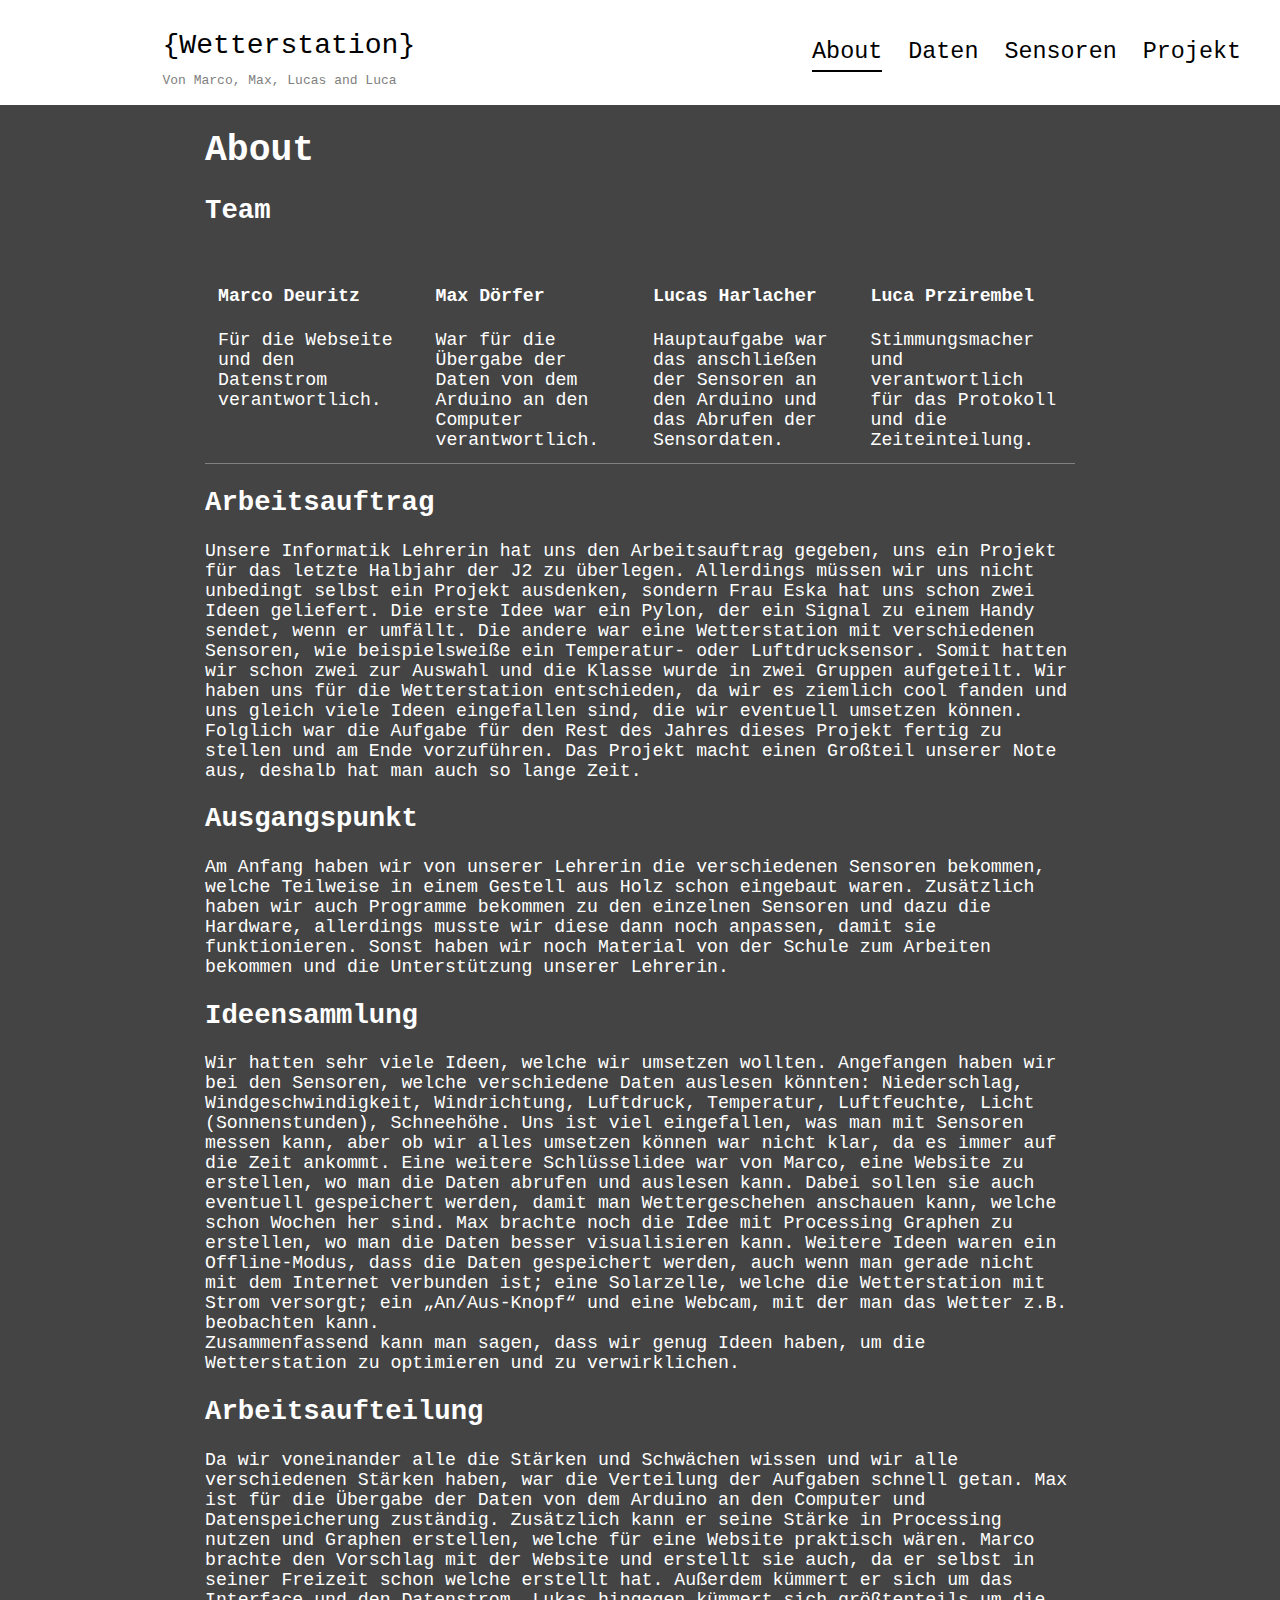
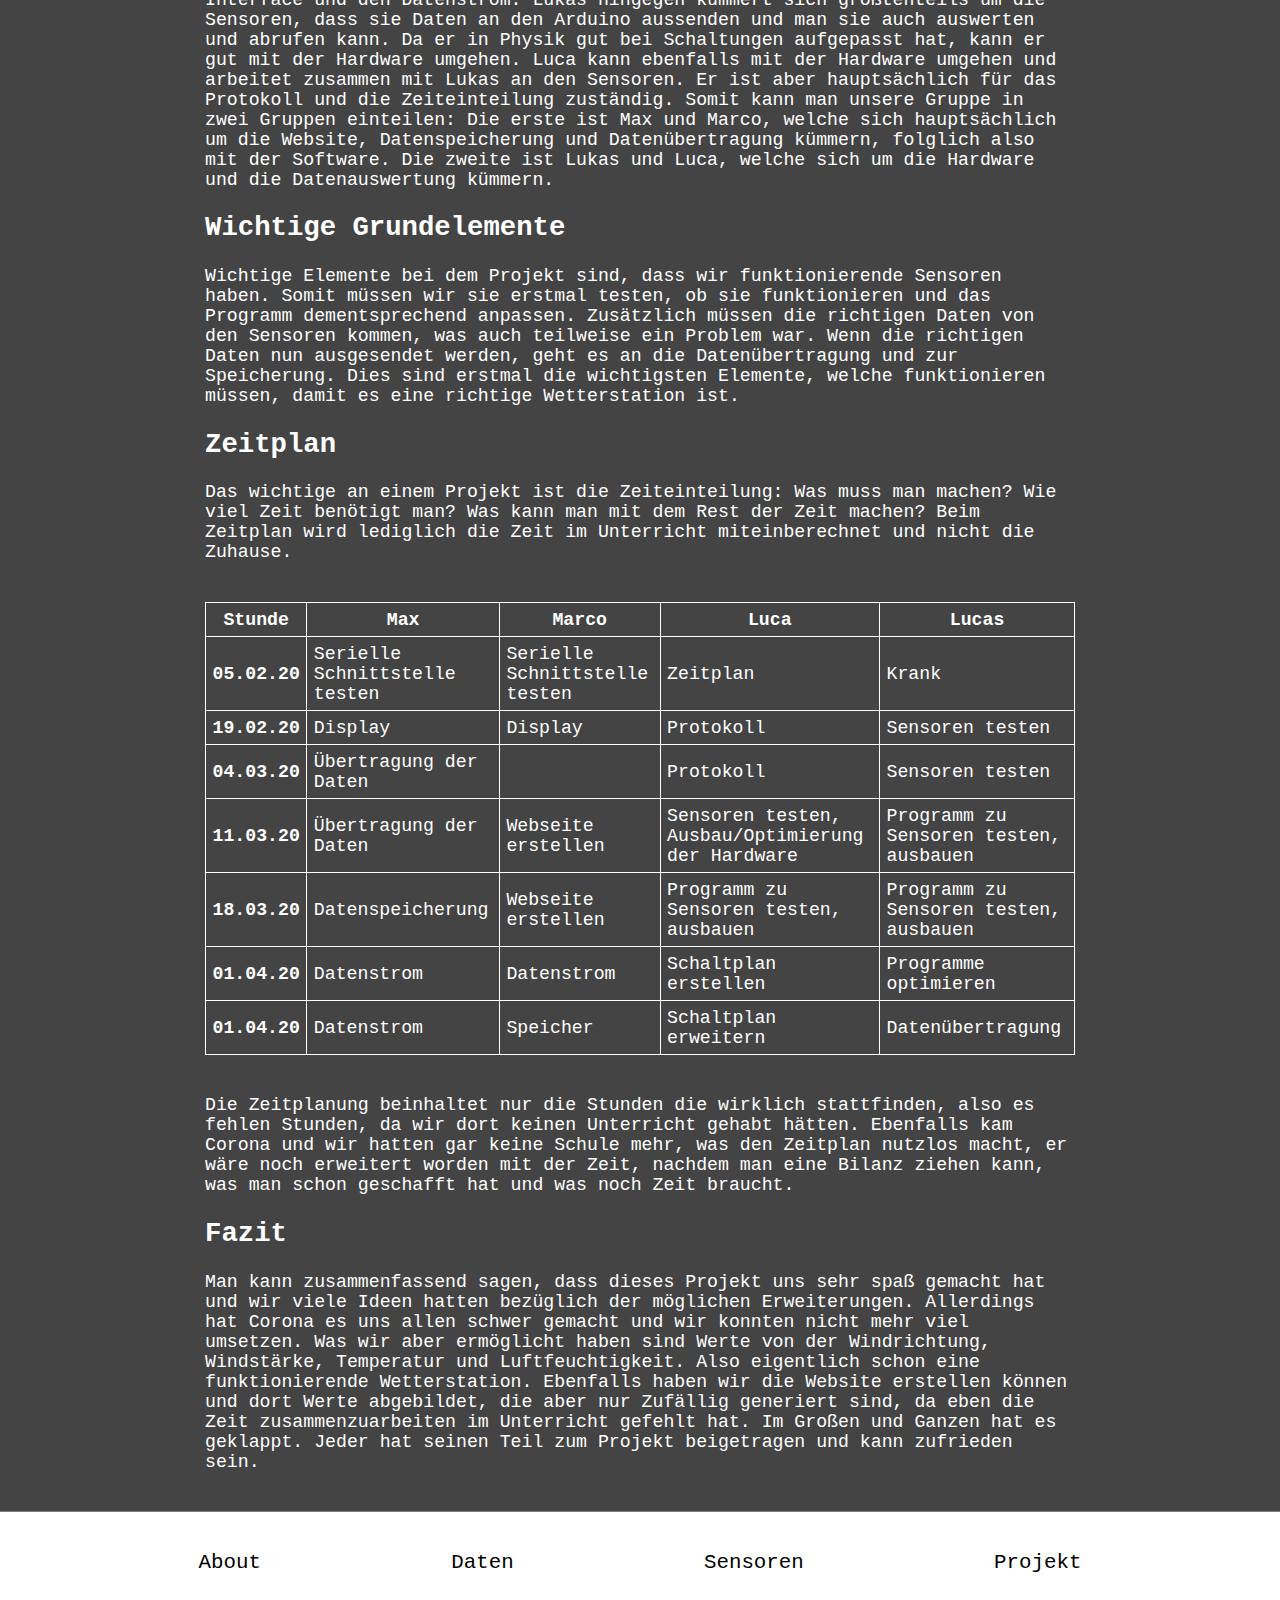
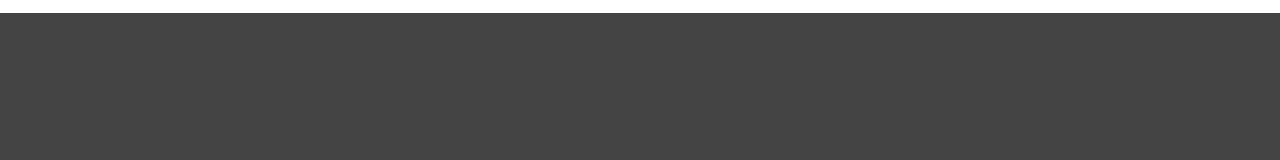
==== commit d9e4320f: "commit" ====
--- a/Webseite/about.html
+++ b/Webseite/about.html
@@ -75,7 +75,7 @@
                   <h4>Luca Przirembel</h4>
                   <div class="descriptionText">
                     Stimmungsmacher und verantwortlich für das Protokoll und die
-                    Zeiteinteilung
+                    Zeiteinteilung.
                   </div>
                 </div>
               </div>
--- a/Webseite/style.css
+++ b/Webseite/style.css
@@ -1,7 +1,7 @@
 
 
 body {
-    zoom: 140%;
+    zoom: 130%;
     margin: 0px;
     font-family: "Source Code Pro", monospace;
     /* font-family: Arial, Helvetica, sans-serif; */
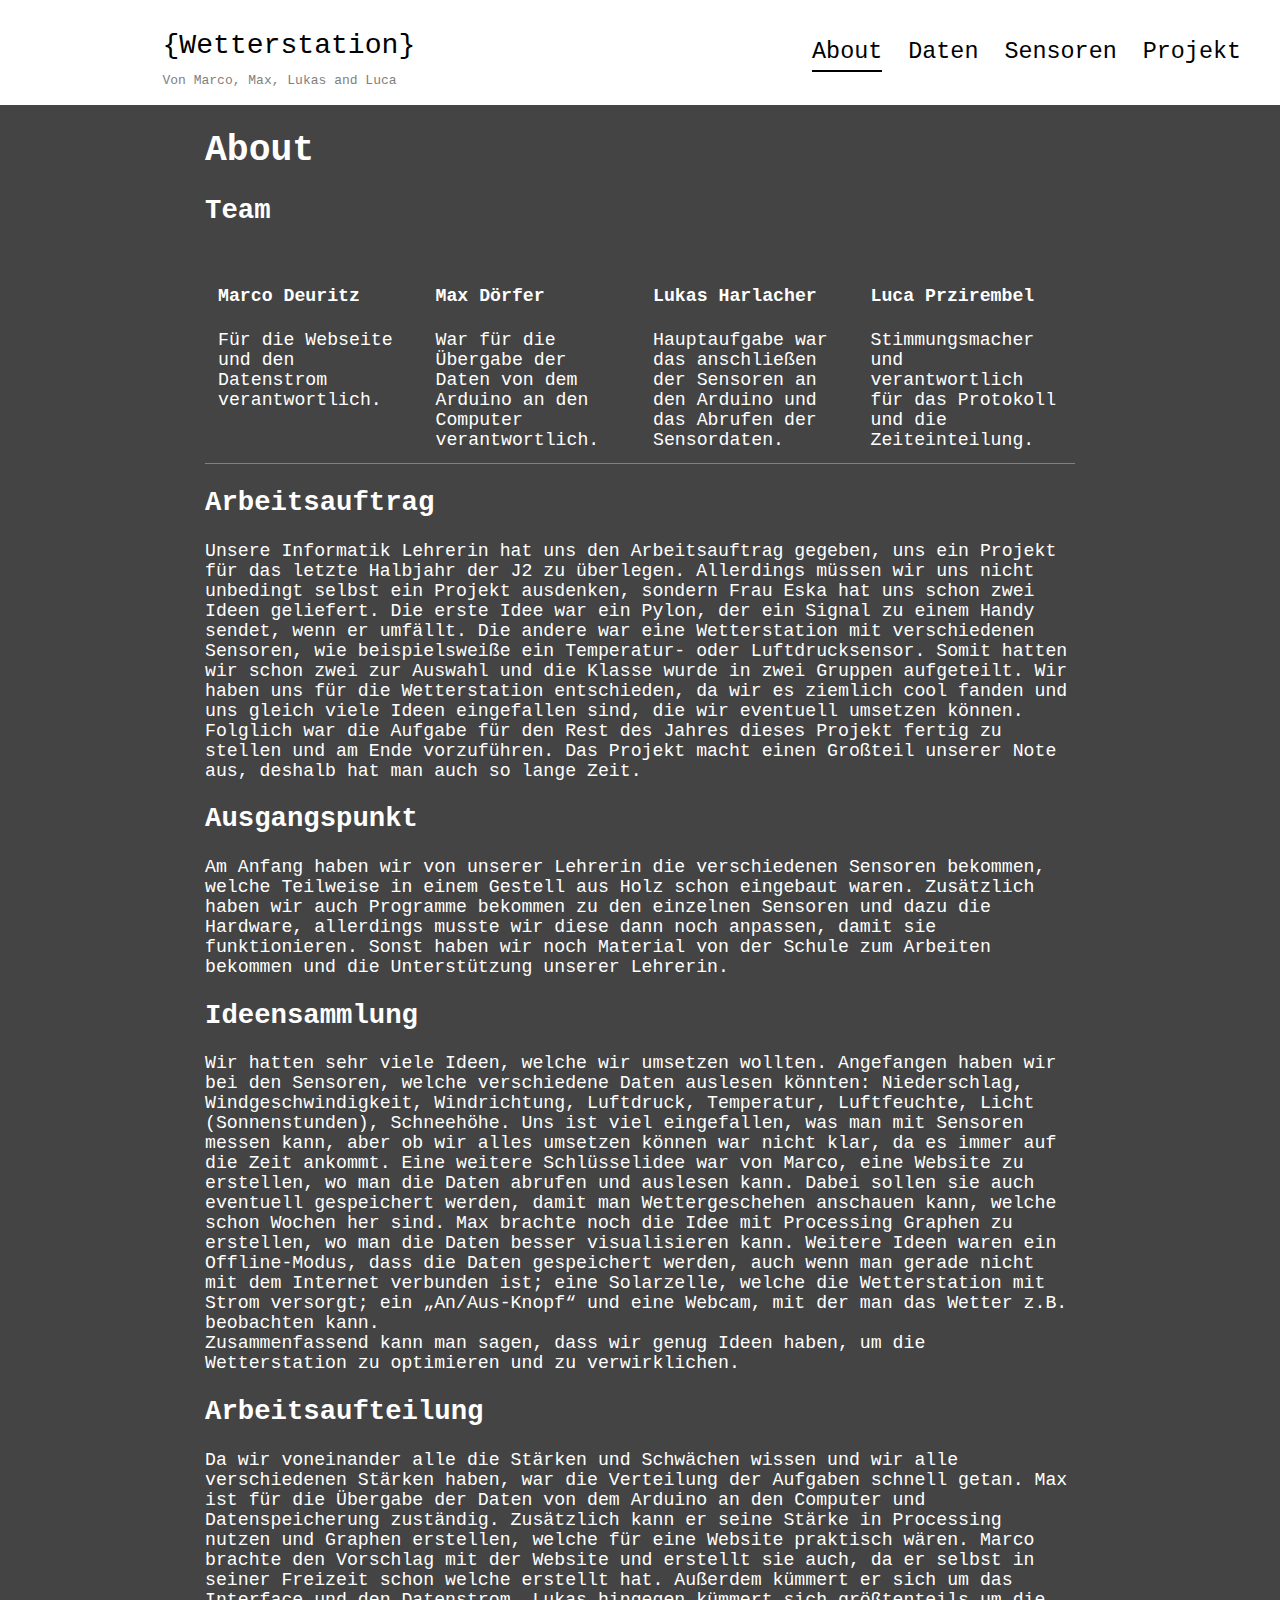
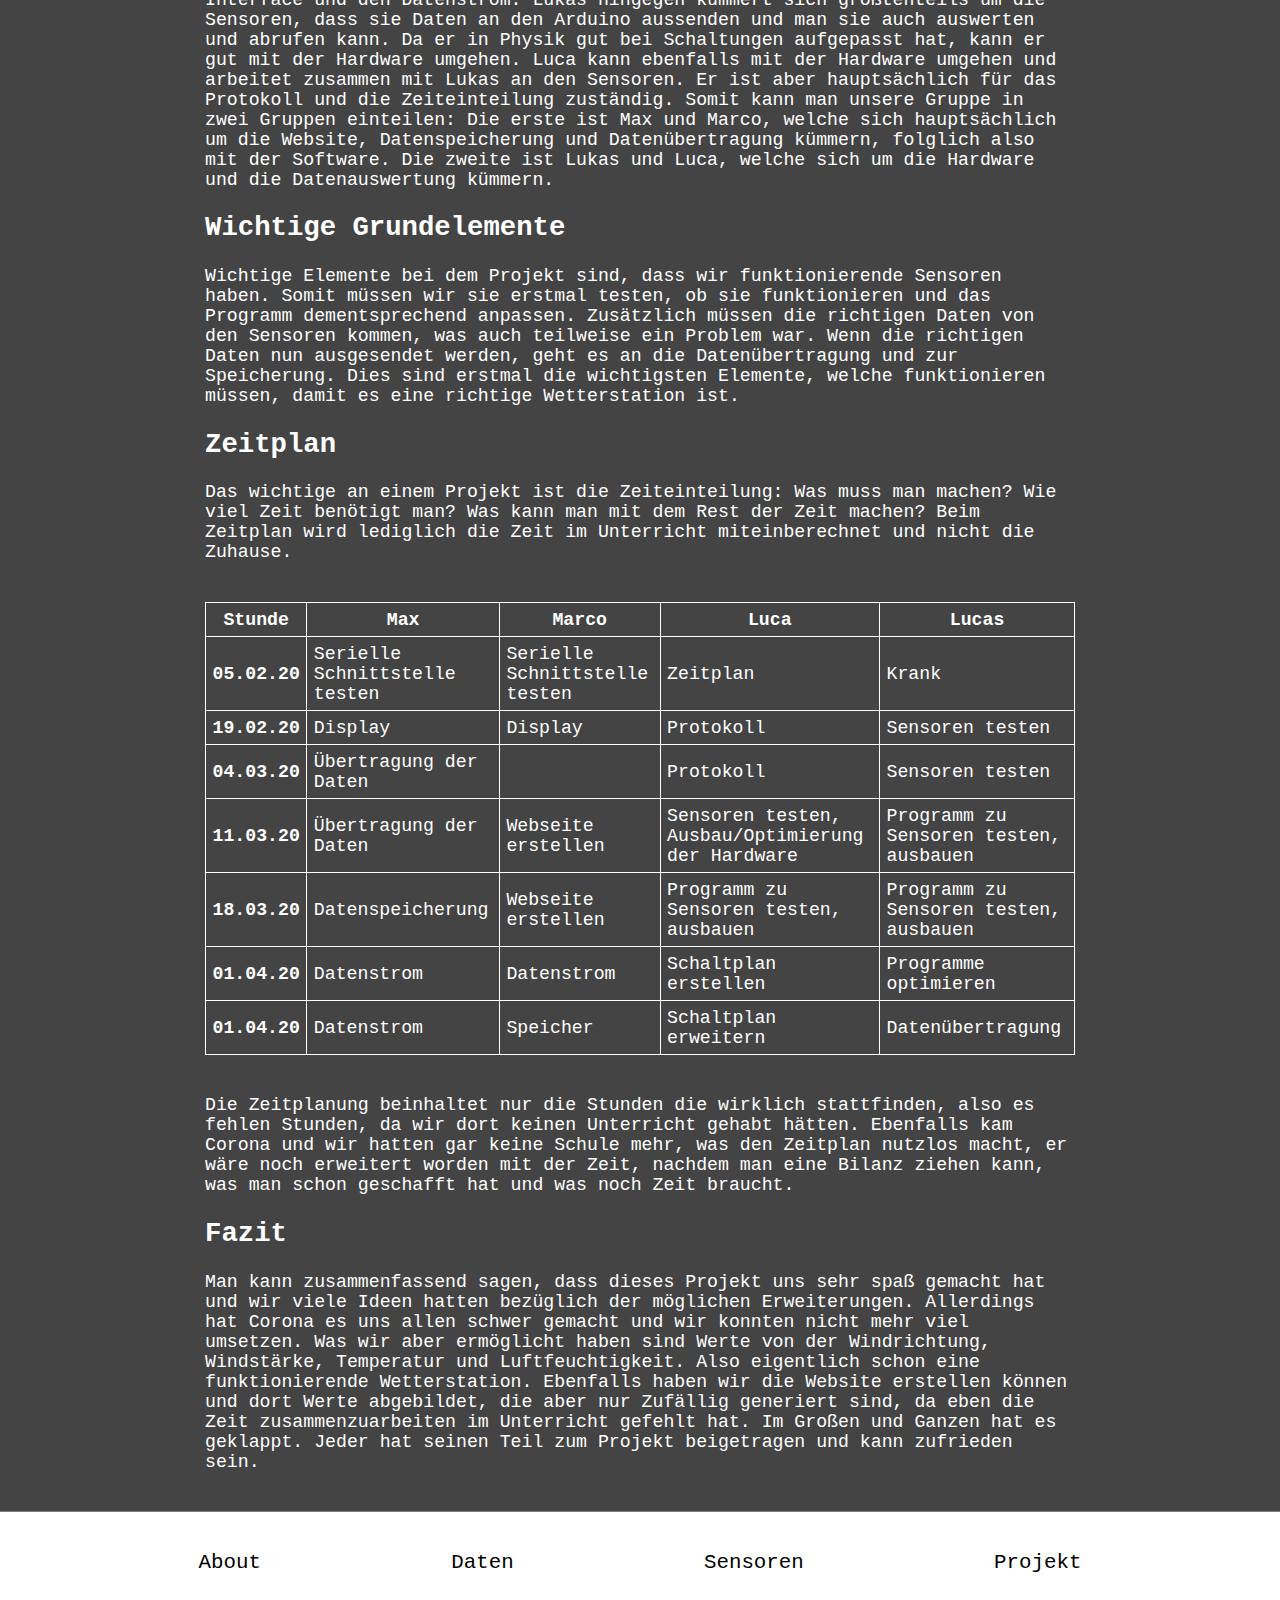
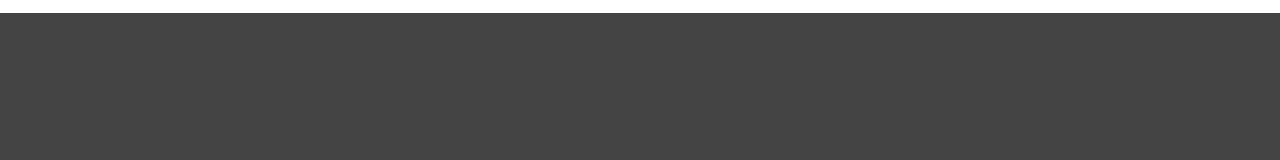
==== commit e3892ef4: "adding sensor and lukasContent" ====
--- a/Webseite/about.html
+++ b/Webseite/about.html
@@ -19,7 +19,7 @@
             <div class="logo"></div>
             <div class="name">
               {Wetterstation}<br /><span style="font-size: 10px; color: grey;"
-                >Von Marco, Max, Lucas and Luca</span
+                >Von Marco, Max, Lukas and Luca</span
               >
             </div>
           </div>
@@ -64,7 +64,7 @@
                 </div>
                 <div class="panelItem">
                   <div class="itemImage"></div>
-                  <h4>Lucas Harlacher</h4>
+                  <h4>Lukas Harlacher</h4>
                   <div class="descriptionText">
                     Hauptaufgabe war das anschließen der Sensoren an den Arduino
                     und das Abrufen der Sensordaten.
--- a/Webseite/style.css
+++ b/Webseite/style.css
@@ -388,13 +388,6 @@
 
 /* projekt */
 
-.maxContentWrapper {
-    width: 70%;
-}
-
-.marcoContentWrapper {
-    width: 70%;
-}
 
 .projektChooser {
     z-index: 1;
